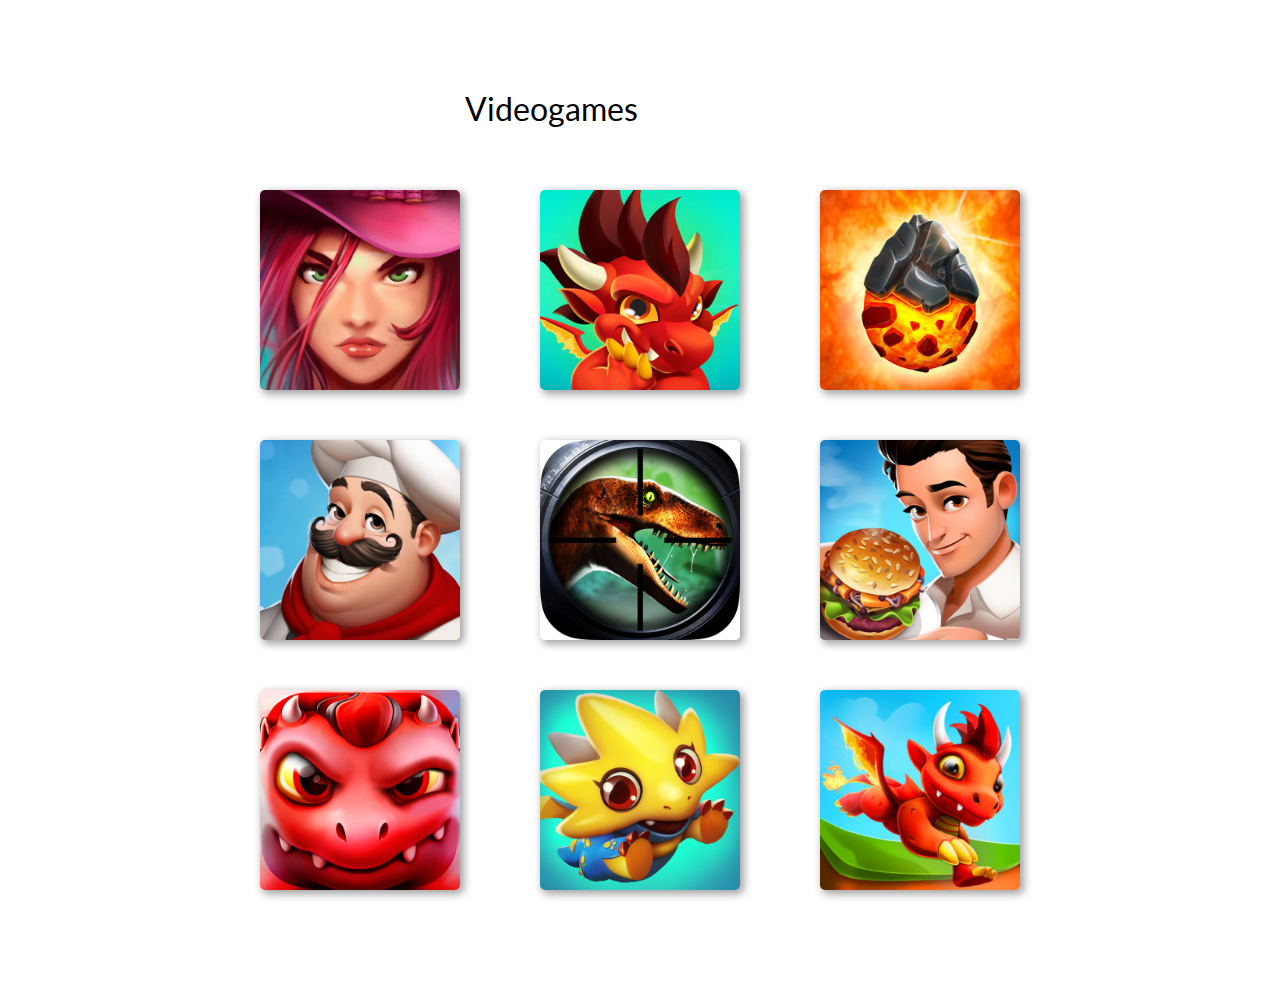
==== games.html @ 94429497 "- made the modal class - configured it to open per game - updated icon and title per game" ====
<!DOCTYPE html>
<html lang="en">
<head>
  <meta charset="UTF-8">
  <meta name="viewport" content="width=device-width, initial-scale=1.0">
  <meta http-equiv="X-UA-Compatible" content="ie=edge">
  <link rel="stylesheet" href="css/games.css">
  <title>Games</title>
</head>
<body>
  <section id="games">
    <div class="modal">
      <aside>
        <img src="img/ml-icon.jpg" class="modal-icon" alt="game icon">
        <div class="platform-icons">
          <img src="img/ios-colour-icon.png" alt="platform icon">
          <img src="img/android-colour-icon.png" alt="platform icon">
        </div>
      </aside>
      <div class="modal-main">
        <img src="img/close-icon.png" class="close-icon">
        <h1 class="modal-heading">Monster Legends</h1>
        <p>Lorem ipsum dolor, sit amet consectetur adipisicing elit. Error saepe cupiditate adipisci, facilis cum, doloremque, animi rerum suscipit vel quisquam ipsa eligendi minus vero nemo sequi sint laborum porro. Ex ducimus enim voluptatibus error velit aspernatur, reprehenderit, quae fugiat nam ipsam odit? Inventore maiores adipisci quibusdam, facere officia voluptas expedita suscipit modi itaque placeat veritatis cumque minus omnis praesentium ab in facilis consectetur nihil nobis ipsum obcaecati voluptatem numquam quae porro.</p>
        <video src="https://www.monsterlegendsgame.com/videos/ML-Spot.mp4" width="80%" controls></video>
      </div>
    </div>
    <div class="container">
      <h1>Videogames</h1>
      <div class="grid games-grid">
        <img src="img/cd-icon.jpg" class="game" alt="champions destiny" data-name="cd">
        <img src="img/dc-icon.jpg" class="game" alt="dragon city" data-name="dc">
        <img src="img/ml-icon.jpg" class="game"alt="monster legends" data-name="ml">
        <img src="img/wc-icon.jpg" class="game" alt="world chef" data-name="wc">
        <img src="img/jh-icon.jpg" class="game" alt="jurassic hunter" data-name="jh"> 
        <img src="img/tt-icon.png" class="game" alt="tasty town" data-name="tt">
        <img src="img/lod-icon.jpg" class="game" alt="league of dragons" data-name="lod">
        <img src="img/dcm-icon.jpg" class="game" alt="dragon city match" data-name="dcm">
        <img src="img/dl-icon.jpg" class="game" alt="dragon league" data-name="dl">
      </div>
    </div>   
  </section>
  <script src="main.js"></script>
</body>
</html>
---- css/games.css ----
@import url('https://fonts.googleapis.com/css?family=Lato:300,400');

* {
  box-sizing: border-box;
}

body {
  font-family: 'Lato', sans-serif;
}

section {
  padding: 40px;
}

.container {
  width: 60%;
  padding: 20px;
  margin: 0 auto;
}

.games-grid {
  padding: 40px 40px;
  display: grid;
  grid-template-columns: repeat(3, 200px);
  grid-template-rows: repeat (3, 1fr);
  grid-row-gap: 50px;
  grid-column-gap: 80px;
  justify-content: center;
}

h1 {
  padding-left: 160px;
  font-weight: 400;
}

.game {
  width: 200px; height: 200px;
  box-shadow: 3px 3px 8px 1px rgb(161, 161, 161);
  transition: all .1s ease-out;
  border-radius: 5px;
}

.game:hover {
  box-shadow: 8px 8px 8px 1px rgb(161, 161, 161);
  cursor: pointer;
}

.game-icon {
  width: 100%; height: 100%;
  border-radius: 5px;
}

/* Modal */

.modal {
  display: flex;
  position: absolute;
  top: 50%; left: 50%;
  transform: translate(-50%, -50%);
  background: rgb(231, 231, 231);
  box-sizing: border-box;
  visibility: hidden;
}

.modal-main {
  padding: 20px 60px;
  width: 100%;
}

.modal-heading {
  padding: 0;
  line-height: 1;
  margin: 0;
  font-size: 2.5em;
  text-align: left;
  margin-bottom: 30px;
}

.modal p {
  text-align: left;
  line-height: 1.5;
  text-align: justify;
  margin-bottom: 30px;
}

.modal aside {
  height: 100%;
  padding: 20px;
}

.modal-icon {
  width: 200px; height: 200px;
  margin-bottom: 20px;
}

.platform-icons {
  display: flex;
  justify-content: center;
  padding: 10px;
}

.platform-icons img {
  margin: 0 10px;
  width: 50px; height: 50px;
}

.close-icon {
  width: 20px;
  position: absolute;
  top: 20px; right: 20px;
  transition: all .2s;
}

.close-icon:hover {
  transform: rotate(90deg);
  cursor: pointer;
}
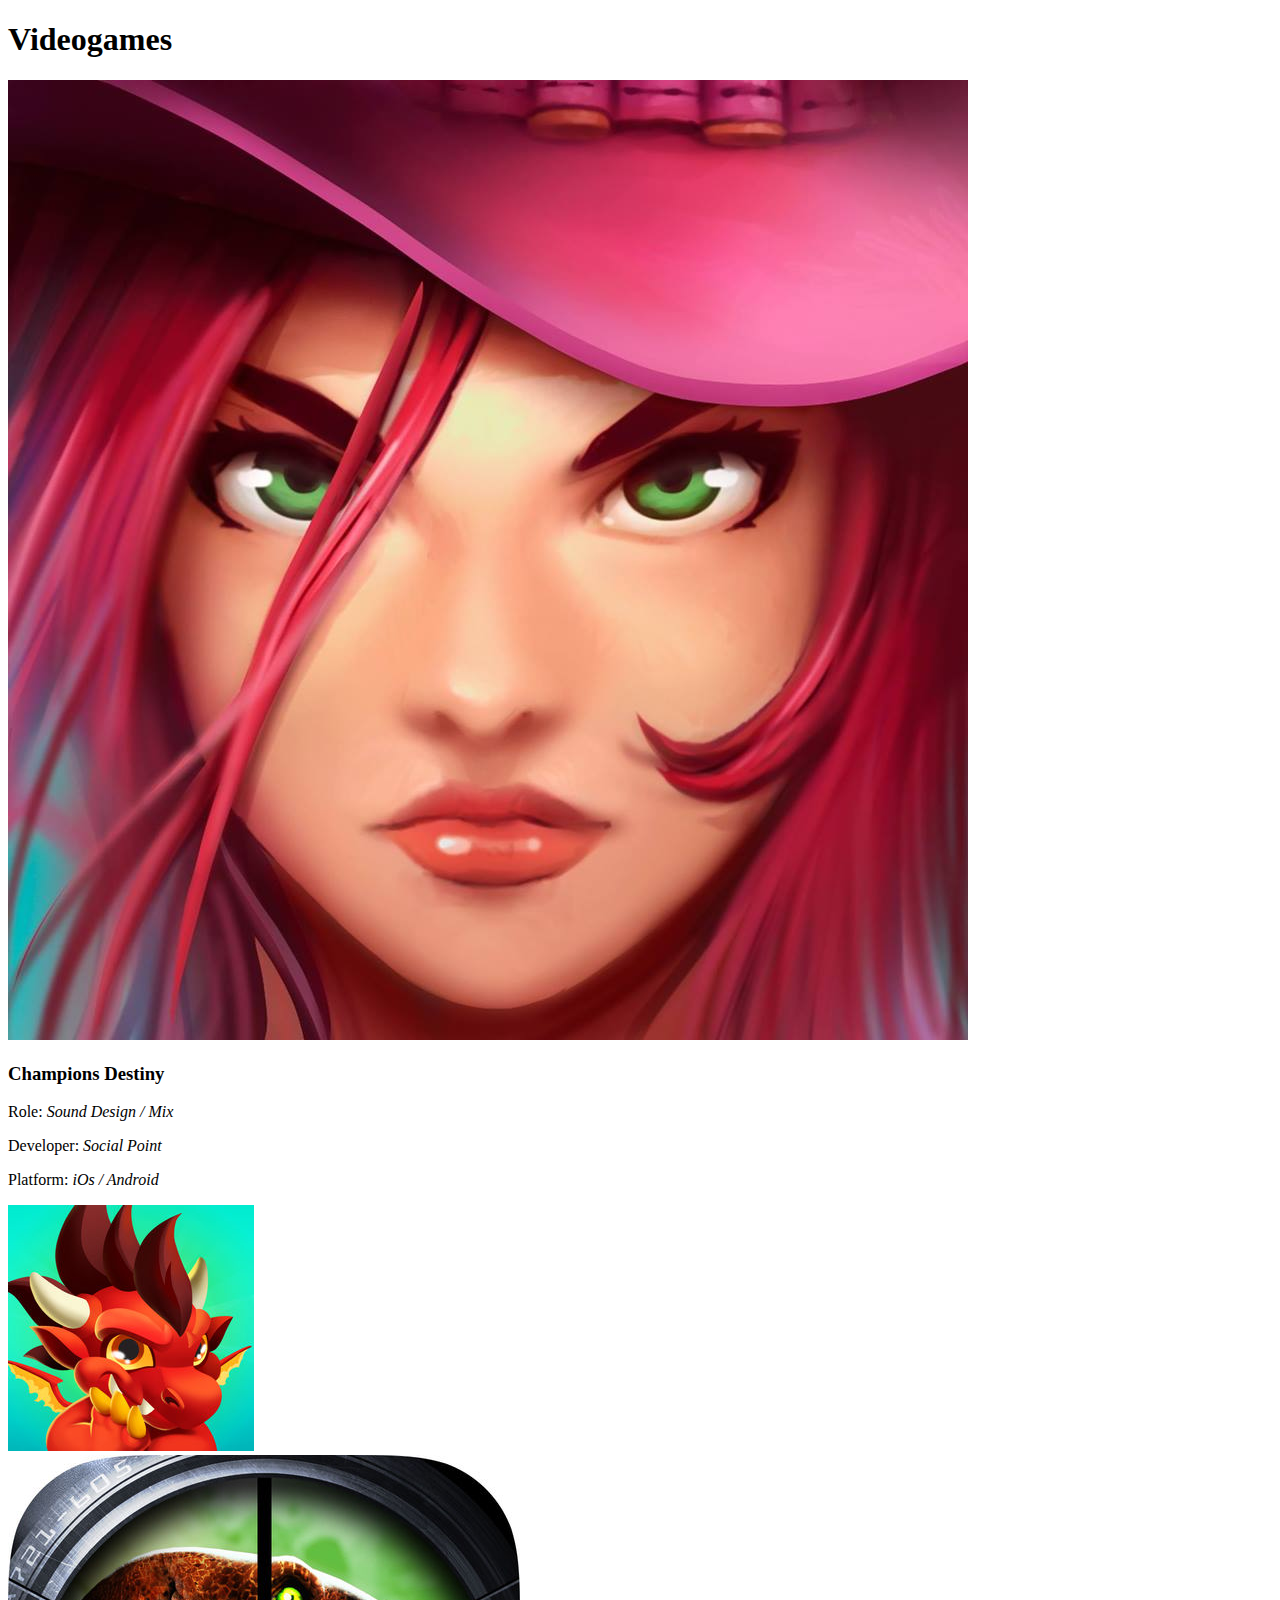
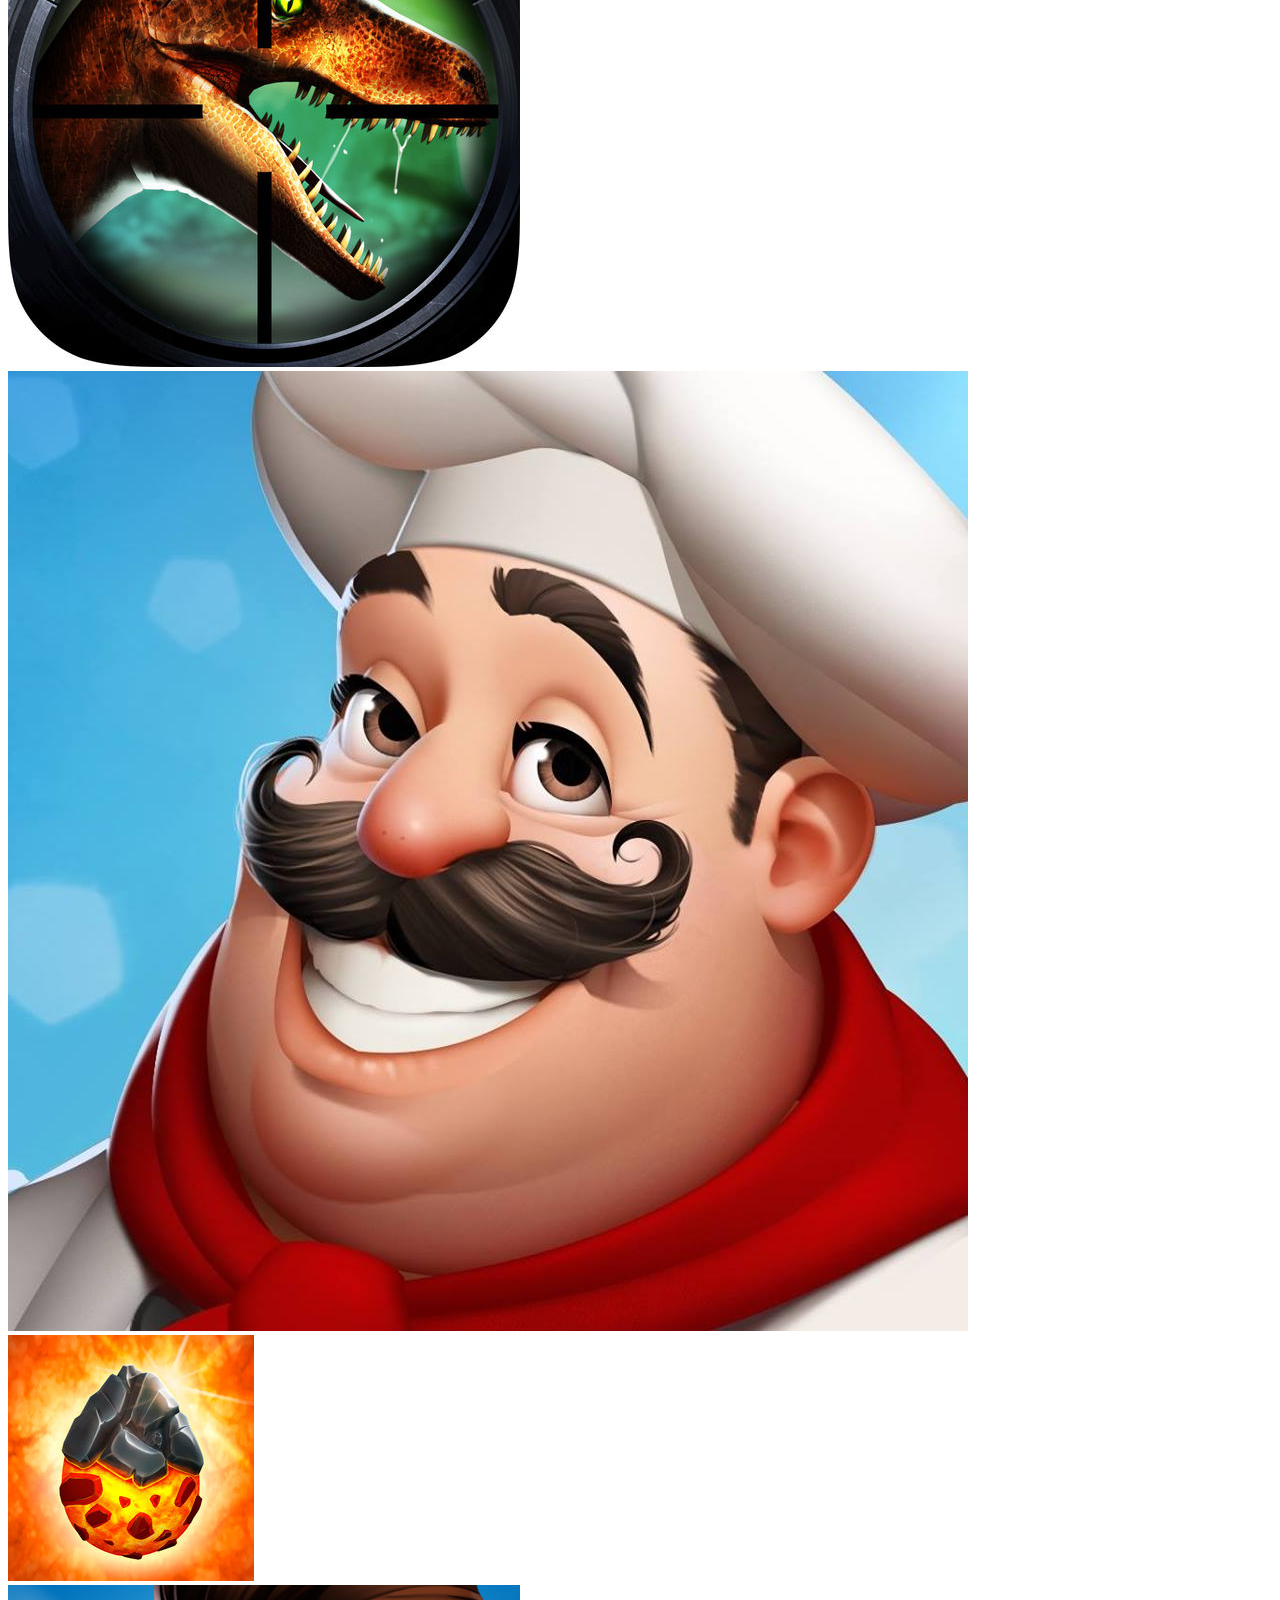
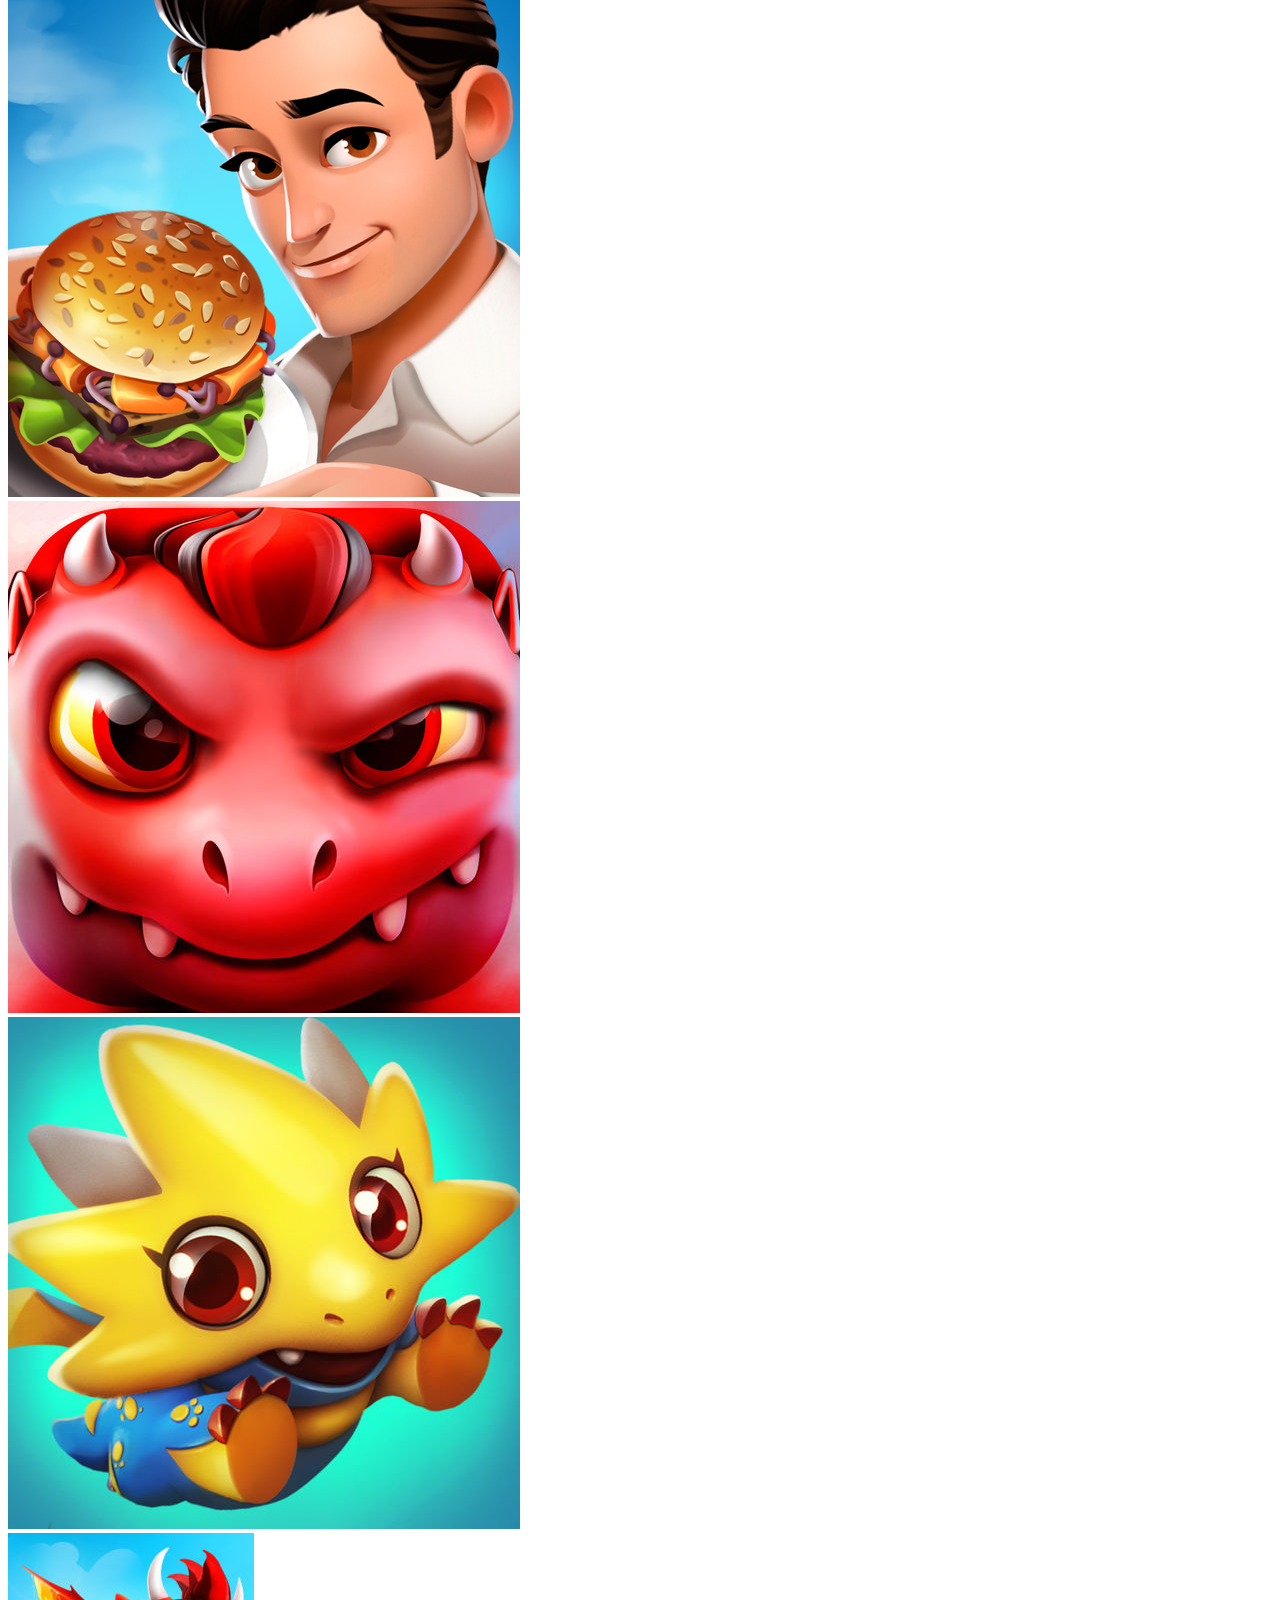
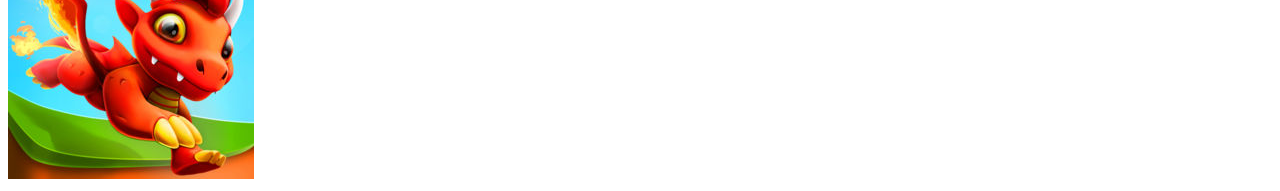
==== commit 6c0612b0: "remaking ahhhhh" ====
--- a/games.html
+++ b/games.html
@@ -9,35 +9,107 @@
 </head>
 <body>
   <section id="games">
-    <div class="modal">
-      <aside>
-        <img src="img/ml-icon.jpg" class="modal-icon" alt="game icon">
-        <div class="platform-icons">
-          <img src="img/ios-colour-icon.png" alt="platform icon">
-          <img src="img/android-colour-icon.png" alt="platform icon">
+
+    <div class="container">
+
+      <h1>Videogames</h1>
+
+      <div class="grid games-grid">
+
+        <div class="card-container">
+          <div class="flip-card">
+            <div class="card-inner cd">
+              <div class="card-front">
+                <img src="img/cd-icon.jpg" class="card-img">
+              </div>
+              <div class="card-back">
+                <h3>Champions Destiny</h3>
+                <p>Role: <em>Sound Design / Mix</em></p>
+                <p>Developer: <em>Social Point</em></p>
+                <p>Platform: <em>iOs / Android</em></p>
+              </div>
+            </div>
+          </div>
+          <div class="card-video"></div>
         </div>
-      </aside>
-      <div class="modal-main">
-        <img src="img/close-icon.png" class="close-icon">
-        <h1 class="modal-heading">Monster Legends</h1>
-        <p>Lorem ipsum dolor, sit amet consectetur adipisicing elit. Error saepe cupiditate adipisci, facilis cum, doloremque, animi rerum suscipit vel quisquam ipsa eligendi minus vero nemo sequi sint laborum porro. Ex ducimus enim voluptatibus error velit aspernatur, reprehenderit, quae fugiat nam ipsam odit? Inventore maiores adipisci quibusdam, facere officia voluptas expedita suscipit modi itaque placeat veritatis cumque minus omnis praesentium ab in facilis consectetur nihil nobis ipsum obcaecati voluptatem numquam quae porro.</p>
-        <video src="https://www.monsterlegendsgame.com/videos/ML-Spot.mp4" width="80%" controls></video>
+        
+
+        <div class="flip-card">
+          <div class="card-inner dc">
+            <div class="card-front">
+              <img src="img/dc-icon.jpg" class="card-img">
+            </div>
+            <div class="card-back"></div>
+          </div>
+        </div>
+
+        <div class="flip-card">
+          <div class="card-inner jh">
+            <div class="card-front">
+              <img src="img/jh-icon.jpg" class="card-img">
+            </div>
+            <div class="card-back"></div>
+          </div>
+        </div>
+
+        <div class="flip-card">
+          <div class="card-inner wc">
+            <div class="card-front">
+              <img src="img/wc-icon.jpg" class="card-img">
+            </div>
+            <div class="card-back"></div>
+          </div>
+        </div>
+        
+        <div class="flip-card">
+          <div class="card-inner ml">
+            <div class="card-front">
+              <img src="img/ml-icon.jpg" class="card-img">
+            </div>
+            <div class="card-back"></div>
+          </div>
+        </div>
+
+        <div class="flip-card">
+          <div class="card-inner tt">
+            <div class="card-front">
+              <img src="img/tt-icon.png" class="card-img">
+            </div>
+            <div class="card-back"></div>
+          </div>
+        </div>
+
+        <div class="flip-card">
+          <div class="card-inner lod">
+            <div class="card-front">
+              <img src="img/lod-icon.jpg" class="card-img">
+            </div>
+            <div class="card-back"></div>
+          </div>
+        </div>
+
+        <div class="flip-card">
+          <div class="card-inner dcm">
+            <div class="card-front">
+              <img src="img/dcm-icon.jpg" class="card-img">
+            </div>
+            <div class="card-back"></div>
+          </div>
+        </div>
+
+        <div class="flip-card">
+          <div class="card-inner dl">
+            <div class="card-front">
+              <img src="img/dl-icon.jpg" class="card-img">
+            </div>
+            <div class="card-back"></div>
+          </div>
+        </div>
+
       </div>
-    </div>
-    <div class="container">
-      <h1>Videogames</h1>
-      <div class="grid games-grid">
-        <img src="img/cd-icon.jpg" class="game" alt="champions destiny" data-name="cd">
-        <img src="img/dc-icon.jpg" class="game" alt="dragon city" data-name="dc">
-        <img src="img/ml-icon.jpg" class="game"alt="monster legends" data-name="ml">
-        <img src="img/wc-icon.jpg" class="game" alt="world chef" data-name="wc">
-        <img src="img/jh-icon.jpg" class="game" alt="jurassic hunter" data-name="jh"> 
-        <img src="img/tt-icon.png" class="game" alt="tasty town" data-name="tt">
-        <img src="img/lod-icon.jpg" class="game" alt="league of dragons" data-name="lod">
-        <img src="img/dcm-icon.jpg" class="game" alt="dragon city match" data-name="dcm">
-        <img src="img/dl-icon.jpg" class="game" alt="dragon league" data-name="dl">
-      </div>
+
     </div>   
+
   </section>
   <script src="main.js"></script>
 </body>
